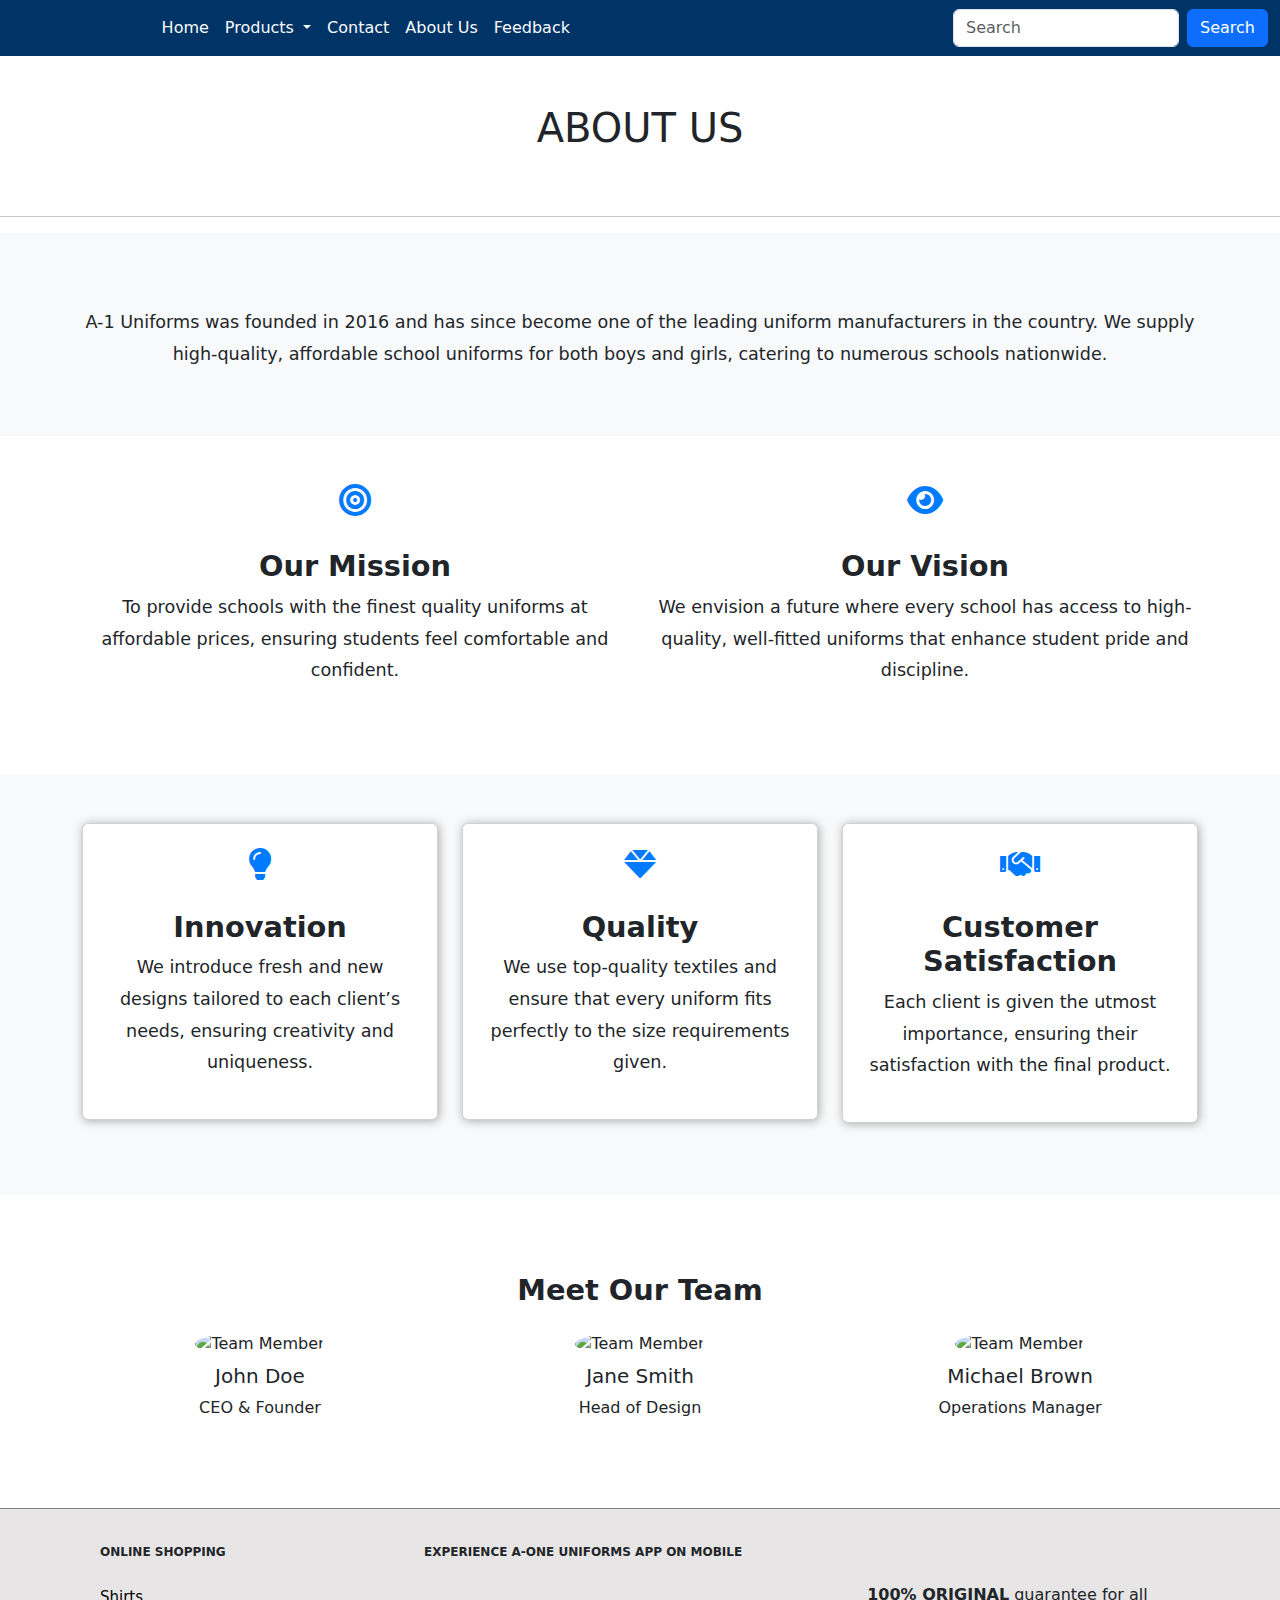
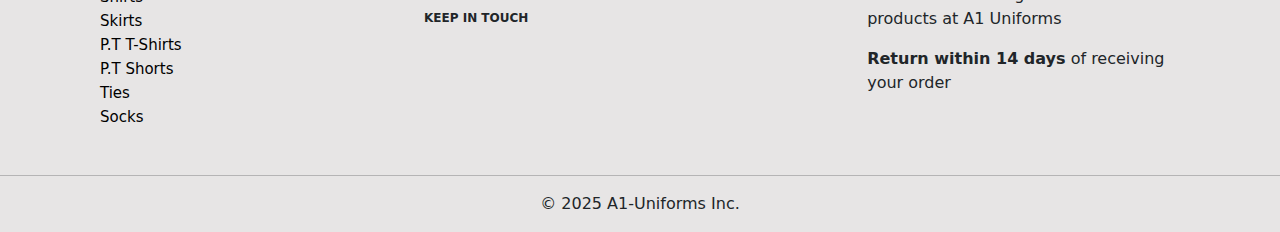
==== About Us.html @ 4361ff03 "Add files via upload" ====
<!DOCTYPE html>
<html lang="en">
<head>
    <meta charset="UTF-8">
    <meta name="viewport" content="width=device-width, initial-scale=1.0">
    <title>A1</title>
    <link rel="stylesheet" href="https://cdn.jsdelivr.net/npm/bootstrap@5.3.3/dist/css/bootstrap.min.css">
    <link rel="stylesheet" href="https://cdnjs.cloudflare.com/ajax/libs/font-awesome/6.0.0/css/all.min.css">
    <link rel="stylesheet" href="/style.css">
</head>
<body>
  <header>
    <!-- Navbar start -->
    <nav class="navbar navbar-expand-lg">
        <div class="container-fluid">
        <a class="navbar-brand main_logo text-center" href="/index.html"><img src="/images/main logo/1.png" alt=""></a>
        <button class="navbar-toggler" type="button" data-bs-toggle="collapse" data-bs-target="#navbarSupportedContent" aria-controls="navbarSupportedContent" aria-expanded="false" aria-label="Toggle navigation">
            <span class="navbar-toggler-icon"></span>
        </button>
        <div class="collapse navbar-collapse" id="navbarSupportedContent">
            <ul class="navbar-nav me-auto mb-2 mb-lg-0">
            <li class="nav-item">
                <a class="nav-link" aria-current="page" href="/index.html">Home</a>
            </li>
            <li class="nav-item dropdown">
                <a class="nav-link dropdown-toggle" href="#" role="button" data-bs-toggle="dropdown" aria-expanded="false">
                    Products
                </a>
                <ul class="dropdown-menu">
                    <li><a class="dropdown-item" href="/product_shirt.html">Shirts</a></li>
                    <li><a class="dropdown-item" href="/product_skirt.html">Skirts</a></li>
                    <li><a class="dropdown-item" href="/product_frock.html">Frocks</a></li>
                    <li><a class="dropdown-item" href="/product_ptt-shirts.html">P.T T-Shirts</a></li>
                    <li><a class="dropdown-item" href="/product_ptshorts.html">P.T Shorts</a></li>
                    <li><a class="dropdown-item" href="/product_pttrackpants.html">P.T Track Pants</a></li>
                    <li><a class="dropdown-item" href="/product_belts.html">Belts</a></li>
                    <li><a class="dropdown-item" href="/product_ties.html">Ties</a></li>
                    <li><a class="dropdown-item" href="/product_logos.html">Logos</a></li>
                    <li><a class="dropdown-item" href="/product_socks.html">Socks</a></li>
                </ul>
            </li>
            <li class="nav-item">
                <a class="nav-link" href="/contact.html">Contact</a>
            </li>
            <li class="nav-item">
              <a class="nav-link" href="/About Us.html">About Us</a>
          </li>
            <li class="nav-item">
              <a class="nav-link" href="/feedback.html">Feedback</a>
          </li>
            </ul>
            <form class="d-flex" role="search">
            <input class="form-control me-2" type="search" placeholder="Search" aria-label="Search">
            <button class="btn btn-primary" type="submit">Search</button>
            </form>
        </div>
        </div>
    </nav>
    <!-- Navbar end -->
  </header>

      <main>      
        <h1 class="text-center py-5">ABOUT US</h1>
        <hr>
        <section class="about-section text-center">
          <div class="container">
              <p class="about-text mt-4">A-1 Uniforms was founded in 2016 and has since become one of the leading uniform manufacturers in the country. We supply high-quality, affordable school uniforms for both boys and girls, catering to numerous schools nationwide.</p>
          </div>
        </section>
        
        <section class="container py-5">
            <div class="row text-center">
                <div class="col-md-6 mb-4">
                    <i class="fas fa-bullseye icon"></i>
                    <h3 class="sub-heading">Our Mission</h3>
                    <p class="about-text">To provide schools with the finest quality uniforms at affordable prices, ensuring students feel comfortable and confident.</p>
                </div>
                <div class="col-md-6 mb-4">
                    <i class="fas fa-eye icon"></i>
                    <h3 class="sub-heading">Our Vision</h3>
                    <p class="about-text">We envision a future where every school has access to high-quality, well-fitted uniforms that enhance student pride and discipline.</p>
                </div>
            </div>
        </section>
        
        <section class="bg-light py-5">
            <div class="container">
                <div class="row text-center">
                    <div class="col-md-4 mb-4">
                        <div class="card p-4">
                            <i class="fas fa-lightbulb icon"></i>
                            <h3 class="sub-heading">Innovation</h3>
                            <p class="about-text">We introduce fresh and new designs tailored to each client’s needs, ensuring creativity and uniqueness.</p>
                        </div>
                    </div>
                    <div class="col-md-4 mb-4">
                        <div class="card p-4">
                            <i class="fas fa-gem icon"></i>
                            <h3 class="sub-heading">Quality</h3>
                            <p class="about-text">We use top-quality textiles and ensure that every uniform fits perfectly to the size requirements given.</p>
                        </div>
                    </div>
                    <div class="col-md-4 mb-4">
                        <div class="card p-4">
                            <i class="fas fa-handshake icon"></i>
                            <h3 class="sub-heading">Customer Satisfaction</h3>
                            <p class="about-text">Each client is given the utmost importance, ensuring their satisfaction with the final product.</p>
                        </div>
                    </div>
                </div>
            </div>
        </section>
        
        <section class="text-center py-5">
            <div class="container">
                <h3 class="sub-heading">Meet Our Team</h3>
                <div class="row mt-4">
                    <div class="col-md-4 mb-4">
                        <img src="/images/about/aaron.jpg" class="rounded-circle" alt="Team Member">
                        <h5 class="mt-2">John Doe</h5>
                        <p>CEO & Founder</p>
                    </div>
                    <div class="col-md-4 mb-4">
                        <img src="/images/about/arman.jpg" class="rounded-circle" alt="Team Member">
                        <h5 class="mt-2">Jane Smith</h5>
                        <p>Head of Design</p>
                    </div>
                    <div class="col-md-4 mb-4">
                        <img src="/images/about/shay.jpg" class="rounded-circle" alt="Team Member">
                        <h5 class="mt-2">Michael Brown</h5>
                        <p>Operations Manager</p>
                    </div>
                </div>
            </div>
        </section>
    </main>

    <footer>
      <div class="upper d-flex">
          <div class="shoplinks">
              <p class="heads py-4"><b>ONLINE SHOPPING</b></p>
              <ul class="footer_links">
                  <li><a href="/product_shirt.html" class="f_links">Shirts</a></li>
                  <li><a href="/product_skirt.html" class="f_links">Skirts</a></li>
                  <li><a href="/product_ptt-shirts.html" class="f_links">P.T T-Shirts</a></li>
                  <li><a href="/product_ptshorts.html" class="f_links">P.T Shorts</a></li>
                  <li><a href="/product_ties.html" class="f_links">Ties</a></li>
                  <li><a href="/product_socks.html" class="f_links">Socks</a></li>
              </ul>
          </div>
          <div class="experience">
              <p class="heads py-4"><b>EXPERIENCE A-ONE UNIFORMS APP ON MOBILE</b></p>
              <div class="gplay d-flex">
                  <img src="/images/Footer/Google play.png" alt="">
                  <img src="/images/Footer/Iphone store.png" alt="">
              </div>
              <p class="heads social py-4"><b>KEEP IN TOUCH</b></p>
              <div class="s_icons d-flex align-items-center gap-3">
                  <img src="/images/Footer/fb.png" alt="">
                  <img src="/images/Footer/twitter.png" alt="">
                  <img src="/images/Footer/youtube.png" alt="">
                  <img src="/images/Footer/insta.png" alt="">
              </div>
          </div>
          <div class="guarantee my-5">
              <div class="section1 d-flex my-3 justify-content-between align-items-center">
                  <div class="f_icon">
                      <img src="/images/Footer/original.png" alt="">
                  </div>
                  <div class="guarantee_para">
                      <strong>100% ORIGINAL</strong> guarantee for all products at A1 Uniforms
                  </div>
              </div>
              <div class="section1 d-flex my-3 justify-content-between align-items-center">
                  <div class="f_icon">
                      <img src="/images/Footer/g2.png" alt="">
                  </div>
                  <div class="guarantee_para">
                      <strong>Return within 14 days</strong> of receiving your order
                  </div>
              </div>
          </div>
      </div>
      <hr>
      <p class="text-center pb-3 m-0">© 2025 A1-Uniforms Inc.</p>
  </footer>
    <script src="https://cdn.jsdelivr.net/npm/bootstrap@5.0.2/dist/js/bootstrap.bundle.min.js"></script>
</body>
</html>
---- style.css ----
header {
  background-color: #003366;
}

.main_logo {
  width: 10%;
}
.main_logo img {
  width: 70%;
}

.nav-link {
  color: #FAFBFC;
}

.nav-link:hover {
  color: #FAFBFC;
}

.nav-link:focus {
  color: #FAFBFC;
}

.nav-link.show {
  color: #FAFBFC;
}

.cir {
  width: 17%;
  background-color: transparent;
}
.cir img {
  width: 100%;
  border-radius: 50%;
  aspect-ratio: 1/1;
  border: 5px solid #FAFBFC;
}

.Circle-p {
  background: linear-gradient(90deg, hsl(0, 0%, 66%) 0%, hsl(0, 0%, 66%) 62%, hsl(210, 25%, 98%) 100%);
}

.cat-p {
  background-color: #FAFBFC;
}

footer {
  background-color: #e7e5e5;
  border-top: 1px solid grey;
}
footer ul {
  list-style: none;
  padding: 0;
  margin: 0;
}

.upper {
  padding: 10px 100px 0 100px;
}

.heads {
  font-size: 0.75rem;
  margin: 0;
}

.shoplinks {
  width: 30%;
}

.f_links {
  margin: 20px 0;
  font-size: 15px;
  text-decoration: none;
  color: black;
  cursor: pointer;
}

.experience, .guarantee {
  width: 35%;
}

.gplay {
  width: 40%;
}
.gplay img {
  width: 100%;
}

.f_icon {
  width: 15%;
}
.f_icon img {
  width: 100%;
}

.guarantee_para {
  width: 85%;
  margin-left: 10px;
}

.product_image > img {
  width: 100%;
  height: 400px;
}

svg {
  color: goldenrod;
}

.card-text {
  display: -webkit-box;
  line-clamp: 3;
  -webkit-line-clamp: 3;
  -webkit-box-orient: vertical;
  overflow: hidden;
}

.contact_para {
  font-size: 1.5rem;
}

.venue-map {
  width: 100%;
}

.contact-form {
  width: 50%;
}

.location-name {
  width: 25%;
}

.btn-no-hover:hover {
  background-color: white !important;
  border-color: #198754 !important;
  color: #198754 !important;
}

.card {
  box-shadow: 1px 1px 10px #a8a8a8;
}

.prod-card:hover {
  transform: scale(1.1);
  transition: all ease-in 0.3s;
  box-shadow: 1px 1px 5px #a8a8a8;
  border: 1px solid #003366;
}
.prod-card:hover img {
  border: 1px solid #a8a8a8;
}
.prod-card:hover a {
  border: 1px solid #003366;
}

.about-section {
  background-color: #f8f9fa;
  padding: 50px 0;
}

.about-title {
  font-size: 2.5rem;
  font-weight: bold;
}

.about-text {
  font-size: 1.1rem;
  line-height: 1.8;
}

.sub-heading {
  font-size: 1.8rem;
  font-weight: bold;
  margin-top: 30px;
}

.icon {
  font-size: 2rem;
  color: #007bff;
}

@keyframes slideIn {
  from {
    transform: translateX(-100%);
    opacity: 0;
  }
  to {
    transform: translateX(0);
    opacity: 1;
  }
}
main {
  animation: slideIn 1.5s ease-out;
}

@keyframes fadeSlideIn {
  from {
    transform: translateX(-50px);
    opacity: 0;
  }
  to {
    transform: translateX(0);
    opacity: 1;
  }
}
header, footer {
  animation: fadeSlideIn 1.5s ease-out;
}

@media (max-width: 576px) {
  .carousel-item img {
    aspect-ratio: 12/4;
  }
  .contact-form {
    flex-direction: column;
    justify-content: center;
    align-items: center;
  }
  .form {
    width: 100%;
  }
  .location-icon {
    flex-direction: column;
    padding-left: 5rem;
  }
  .location-icon * {
    margin: 0.3rem 0;
  }
  .upper {
    flex-direction: column;
    align-items: center;
  }
  .experience, .guarantee, .shoplinks {
    width: 100%;
    text-align: center;
  }
  .guarantee {
    width: 50%;
  }
  .gplay {
    width: 100%;
    justify-content: center;
  }
  .gplay img {
    width: 25%;
  }
  .s_icons {
    justify-content: center;
  }
  .footer_links {
    display: flex;
    justify-content: space-evenly;
  }
}
@media (max-width: 768px) {
  .carousel-item img {
    aspect-ratio: 10/4;
  }
  .contact-form {
    flex-direction: column;
    justify-content: center;
    align-items: center;
  }
  .form {
    width: 100%;
  }
  .location-icon {
    flex-direction: column;
    padding-left: 13rem;
  }
  .location-icon * {
    margin: 0.3rem 0;
  }
  .upper {
    flex-direction: column;
    align-items: center;
  }
  .experience, .guarantee, .shoplinks {
    width: 100%;
    text-align: center;
  }
  .guarantee {
    width: 50%;
  }
  .gplay {
    width: 100%;
    justify-content: center;
  }
  .gplay img {
    width: 25%;
  }
  .s_icons {
    justify-content: center;
  }
  .footer_links {
    display: flex;
    justify-content: space-evenly;
  }
}/*# sourceMappingURL=style.css.map */
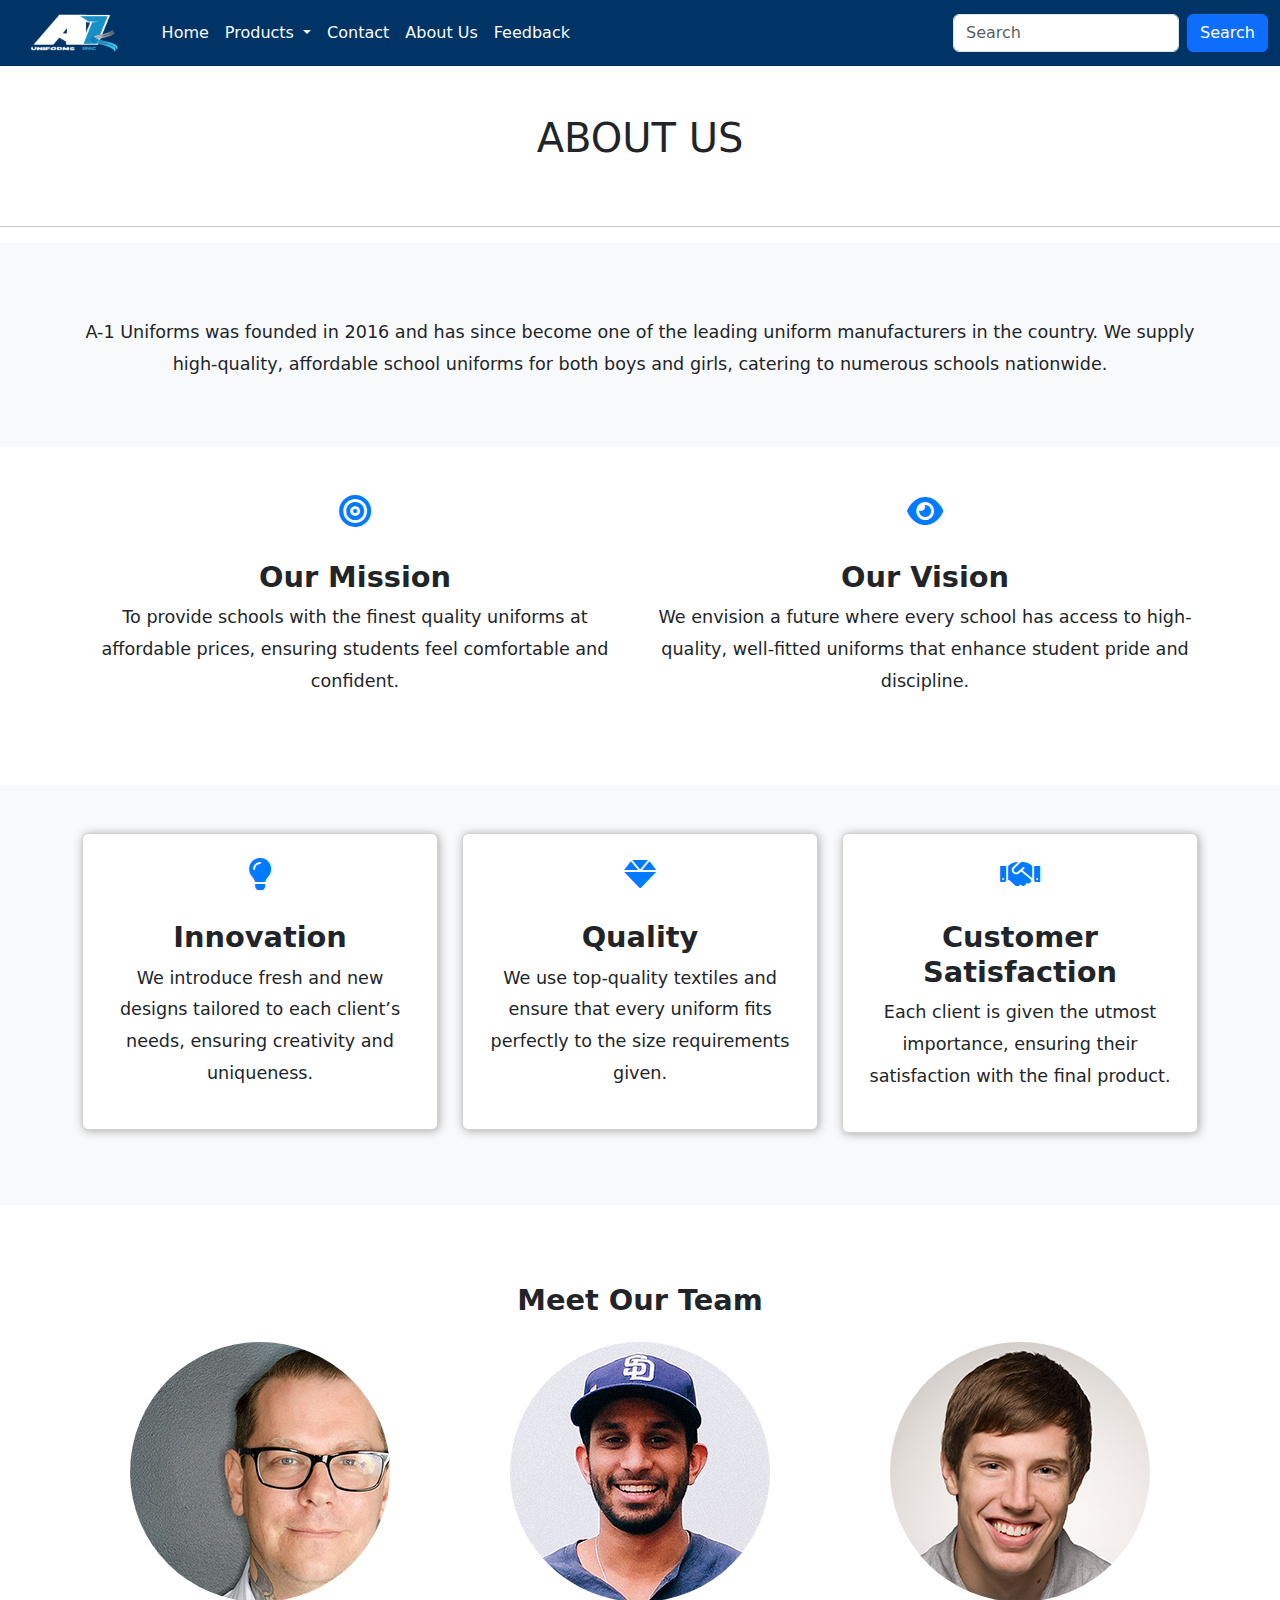
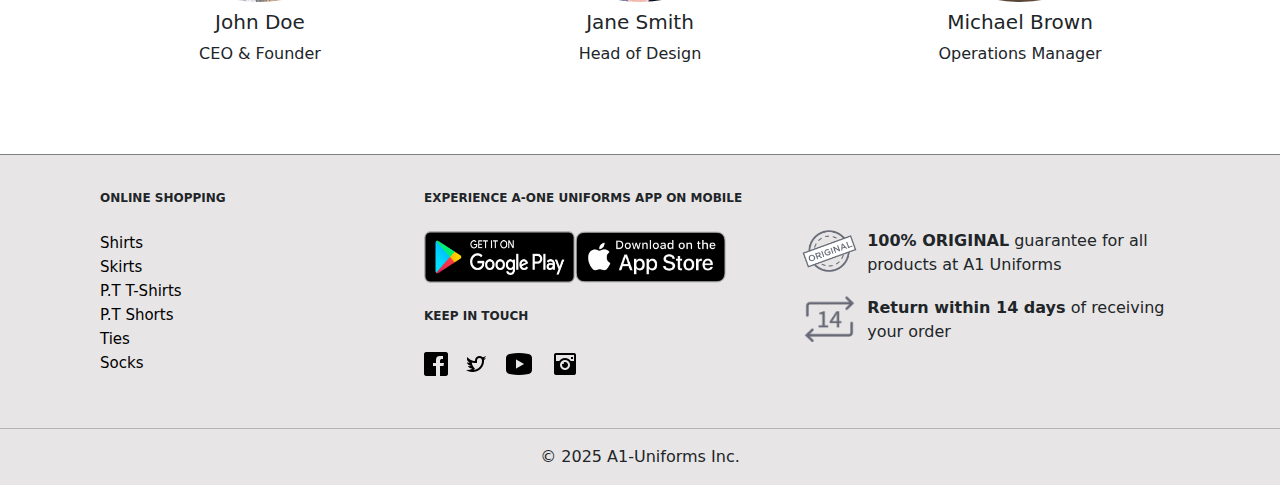
==== commit 17bf577d: "Update About Us.html" ====
--- a/About Us.html
+++ b/About Us.html
@@ -6,47 +6,47 @@
     <title>A1</title>
     <link rel="stylesheet" href="https://cdn.jsdelivr.net/npm/bootstrap@5.3.3/dist/css/bootstrap.min.css">
     <link rel="stylesheet" href="https://cdnjs.cloudflare.com/ajax/libs/font-awesome/6.0.0/css/all.min.css">
-    <link rel="stylesheet" href="/style.css">
+    <link rel="stylesheet" href="style.css">
 </head>
 <body>
   <header>
     <!-- Navbar start -->
     <nav class="navbar navbar-expand-lg">
         <div class="container-fluid">
-        <a class="navbar-brand main_logo text-center" href="/index.html"><img src="/images/main logo/1.png" alt=""></a>
+        <a class="navbar-brand main_logo text-center" href="index.html"><img src="images/main logo/1.png" alt=""></a>
         <button class="navbar-toggler" type="button" data-bs-toggle="collapse" data-bs-target="#navbarSupportedContent" aria-controls="navbarSupportedContent" aria-expanded="false" aria-label="Toggle navigation">
             <span class="navbar-toggler-icon"></span>
         </button>
         <div class="collapse navbar-collapse" id="navbarSupportedContent">
             <ul class="navbar-nav me-auto mb-2 mb-lg-0">
             <li class="nav-item">
-                <a class="nav-link" aria-current="page" href="/index.html">Home</a>
+                <a class="nav-link" aria-current="page" href="index.html">Home</a>
             </li>
             <li class="nav-item dropdown">
                 <a class="nav-link dropdown-toggle" href="#" role="button" data-bs-toggle="dropdown" aria-expanded="false">
                     Products
                 </a>
                 <ul class="dropdown-menu">
-                    <li><a class="dropdown-item" href="/product_shirt.html">Shirts</a></li>
-                    <li><a class="dropdown-item" href="/product_skirt.html">Skirts</a></li>
-                    <li><a class="dropdown-item" href="/product_frock.html">Frocks</a></li>
-                    <li><a class="dropdown-item" href="/product_ptt-shirts.html">P.T T-Shirts</a></li>
-                    <li><a class="dropdown-item" href="/product_ptshorts.html">P.T Shorts</a></li>
-                    <li><a class="dropdown-item" href="/product_pttrackpants.html">P.T Track Pants</a></li>
-                    <li><a class="dropdown-item" href="/product_belts.html">Belts</a></li>
-                    <li><a class="dropdown-item" href="/product_ties.html">Ties</a></li>
-                    <li><a class="dropdown-item" href="/product_logos.html">Logos</a></li>
-                    <li><a class="dropdown-item" href="/product_socks.html">Socks</a></li>
+                    <li><a class="dropdown-item" href="product_shirt.html">Shirts</a></li>
+                    <li><a class="dropdown-item" href="product_skirt.html">Skirts</a></li>
+                    <li><a class="dropdown-item" href="product_frock.html">Frocks</a></li>
+                    <li><a class="dropdown-item" href="product_ptt-shirts.html">P.T T-Shirts</a></li>
+                    <li><a class="dropdown-item" href="product_ptshorts.html">P.T Shorts</a></li>
+                    <li><a class="dropdown-item" href="product_pttrackpants.html">P.T Track Pants</a></li>
+                    <li><a class="dropdown-item" href="product_belts.html">Belts</a></li>
+                    <li><a class="dropdown-item" href="product_ties.html">Ties</a></li>
+                    <li><a class="dropdown-item" href="product_logos.html">Logos</a></li>
+                    <li><a class="dropdown-item" href="product_socks.html">Socks</a></li>
                 </ul>
             </li>
             <li class="nav-item">
-                <a class="nav-link" href="/contact.html">Contact</a>
+                <a class="nav-link" href="contact.html">Contact</a>
             </li>
             <li class="nav-item">
-              <a class="nav-link" href="/About Us.html">About Us</a>
+              <a class="nav-link" href="About Us.html">About Us</a>
           </li>
             <li class="nav-item">
-              <a class="nav-link" href="/feedback.html">Feedback</a>
+              <a class="nav-link" href="feedback.html">Feedback</a>
           </li>
             </ul>
             <form class="d-flex" role="search">
@@ -116,17 +116,17 @@
                 <h3 class="sub-heading">Meet Our Team</h3>
                 <div class="row mt-4">
                     <div class="col-md-4 mb-4">
-                        <img src="/images/about/aaron.jpg" class="rounded-circle" alt="Team Member">
+                        <img src="images/about/aaron.jpg" class="rounded-circle" alt="Team Member">
                         <h5 class="mt-2">John Doe</h5>
                         <p>CEO & Founder</p>
                     </div>
                     <div class="col-md-4 mb-4">
-                        <img src="/images/about/arman.jpg" class="rounded-circle" alt="Team Member">
+                        <img src="images/about/arman.jpg" class="rounded-circle" alt="Team Member">
                         <h5 class="mt-2">Jane Smith</h5>
                         <p>Head of Design</p>
                     </div>
                     <div class="col-md-4 mb-4">
-                        <img src="/images/about/shay.jpg" class="rounded-circle" alt="Team Member">
+                        <img src="images/about/shay.jpg" class="rounded-circle" alt="Team Member">
                         <h5 class="mt-2">Michael Brown</h5>
                         <p>Operations Manager</p>
                     </div>
@@ -140,32 +140,32 @@
           <div class="shoplinks">
               <p class="heads py-4"><b>ONLINE SHOPPING</b></p>
               <ul class="footer_links">
-                  <li><a href="/product_shirt.html" class="f_links">Shirts</a></li>
-                  <li><a href="/product_skirt.html" class="f_links">Skirts</a></li>
-                  <li><a href="/product_ptt-shirts.html" class="f_links">P.T T-Shirts</a></li>
-                  <li><a href="/product_ptshorts.html" class="f_links">P.T Shorts</a></li>
-                  <li><a href="/product_ties.html" class="f_links">Ties</a></li>
-                  <li><a href="/product_socks.html" class="f_links">Socks</a></li>
+                  <li><a href="product_shirt.html" class="f_links">Shirts</a></li>
+                  <li><a href="product_skirt.html" class="f_links">Skirts</a></li>
+                  <li><a href="product_ptt-shirts.html" class="f_links">P.T T-Shirts</a></li>
+                  <li><a href="product_ptshorts.html" class="f_links">P.T Shorts</a></li>
+                  <li><a href="product_ties.html" class="f_links">Ties</a></li>
+                  <li><a href="product_socks.html" class="f_links">Socks</a></li>
               </ul>
           </div>
           <div class="experience">
               <p class="heads py-4"><b>EXPERIENCE A-ONE UNIFORMS APP ON MOBILE</b></p>
               <div class="gplay d-flex">
-                  <img src="/images/Footer/Google play.png" alt="">
-                  <img src="/images/Footer/Iphone store.png" alt="">
+                  <img src="images/Footer/Google play.png" alt="">
+                  <img src="images/Footer/Iphone store.png" alt="">
               </div>
               <p class="heads social py-4"><b>KEEP IN TOUCH</b></p>
               <div class="s_icons d-flex align-items-center gap-3">
-                  <img src="/images/Footer/fb.png" alt="">
-                  <img src="/images/Footer/twitter.png" alt="">
-                  <img src="/images/Footer/youtube.png" alt="">
-                  <img src="/images/Footer/insta.png" alt="">
+                  <img src="images/Footer/fb.png" alt="">
+                  <img src="images/Footer/twitter.png" alt="">
+                  <img src="images/Footer/youtube.png" alt="">
+                  <img src="images/Footer/insta.png" alt="">
               </div>
           </div>
           <div class="guarantee my-5">
               <div class="section1 d-flex my-3 justify-content-between align-items-center">
                   <div class="f_icon">
-                      <img src="/images/Footer/original.png" alt="">
+                      <img src="images/Footer/original.png" alt="">
                   </div>
                   <div class="guarantee_para">
                       <strong>100% ORIGINAL</strong> guarantee for all products at A1 Uniforms
@@ -173,7 +173,7 @@
               </div>
               <div class="section1 d-flex my-3 justify-content-between align-items-center">
                   <div class="f_icon">
-                      <img src="/images/Footer/g2.png" alt="">
+                      <img src="images/Footer/g2.png" alt="">
                   </div>
                   <div class="guarantee_para">
                       <strong>Return within 14 days</strong> of receiving your order
@@ -186,4 +186,4 @@
   </footer>
     <script src="https://cdn.jsdelivr.net/npm/bootstrap@5.0.2/dist/js/bootstrap.bundle.min.js"></script>
 </body>
-</html>+</html>
